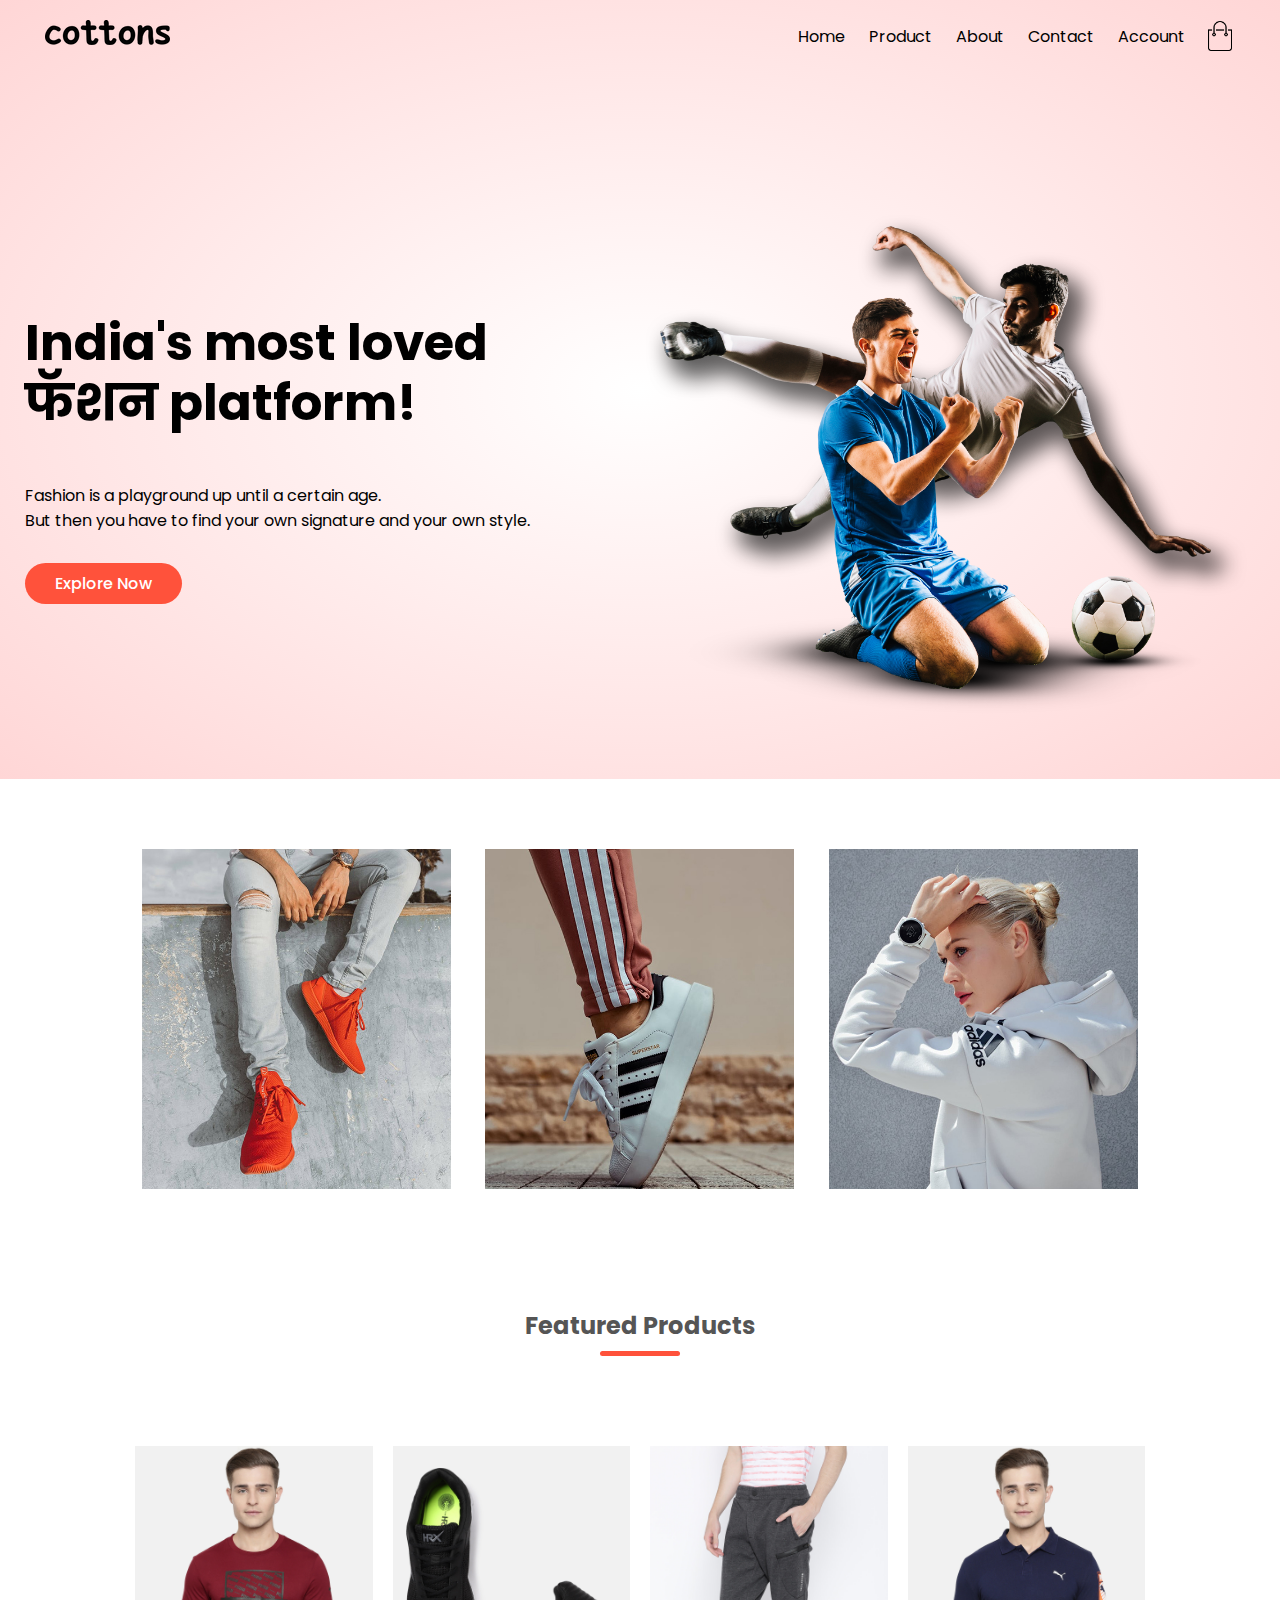
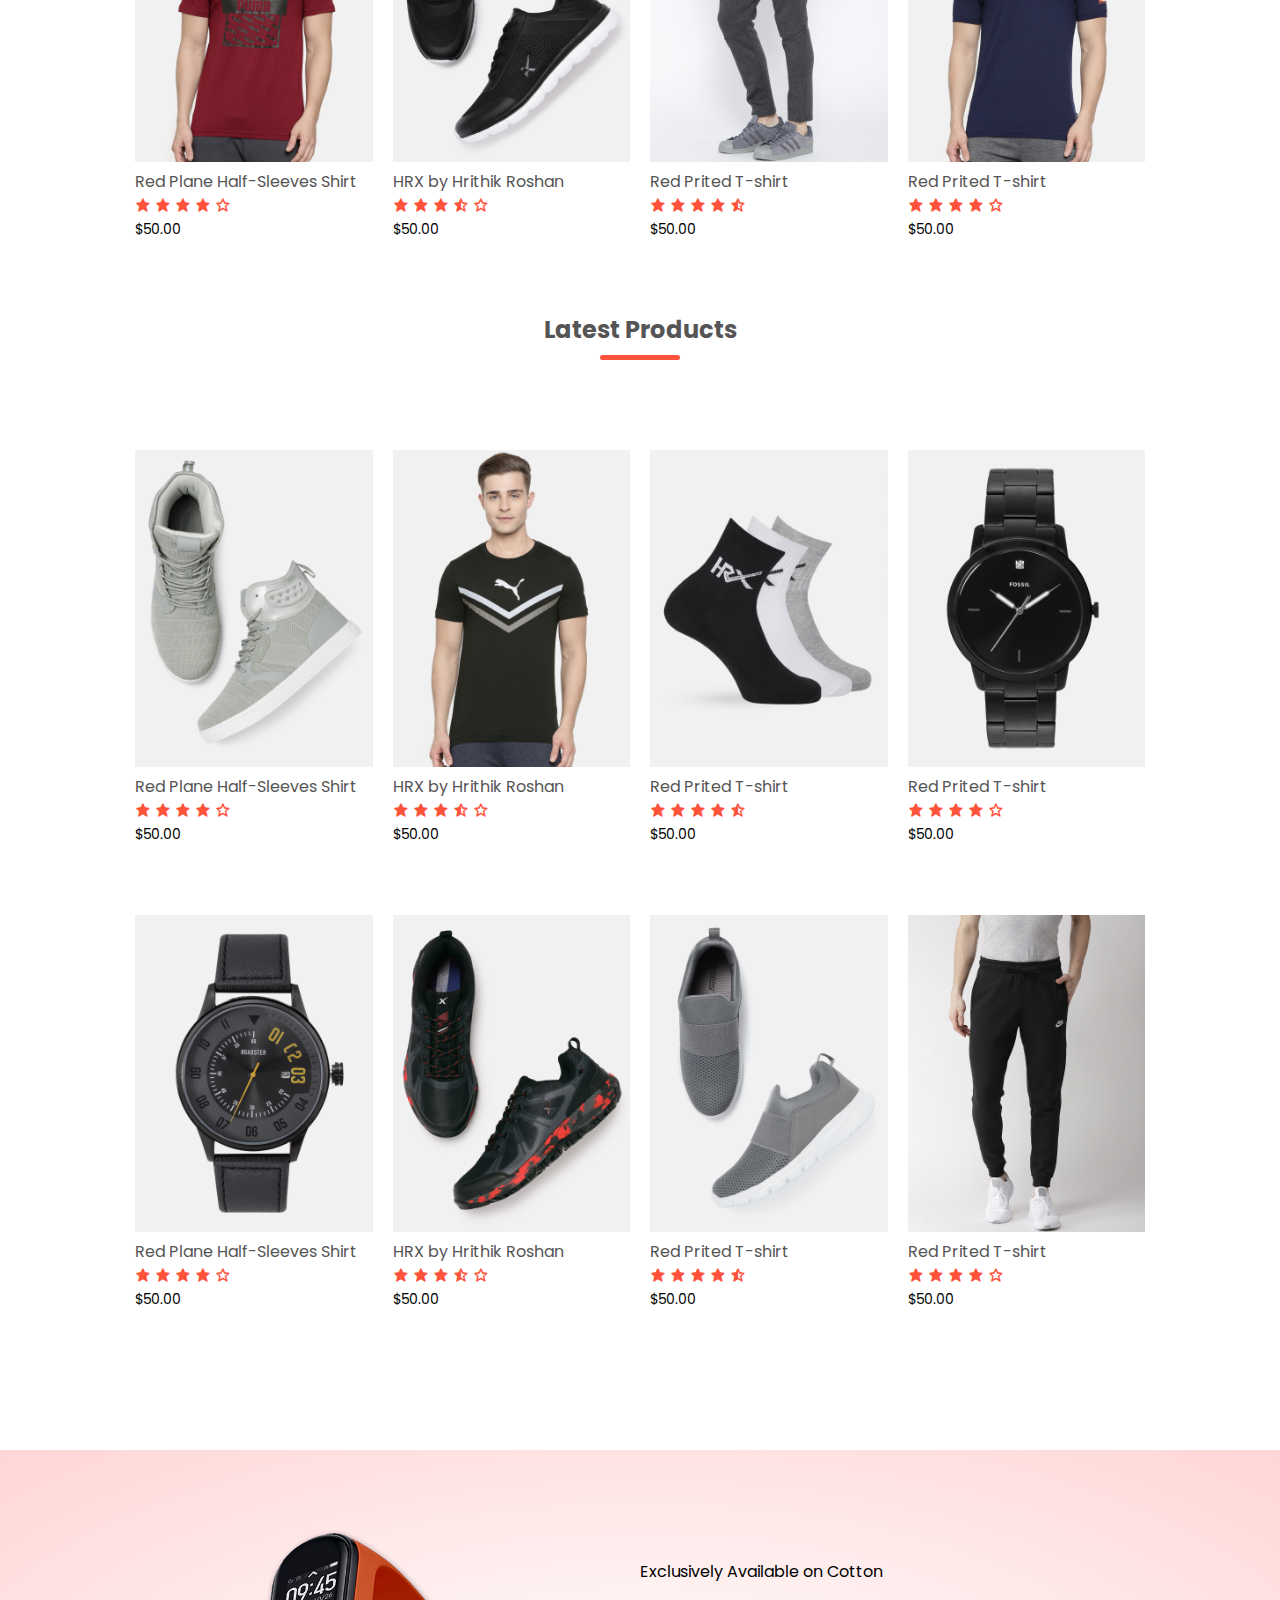
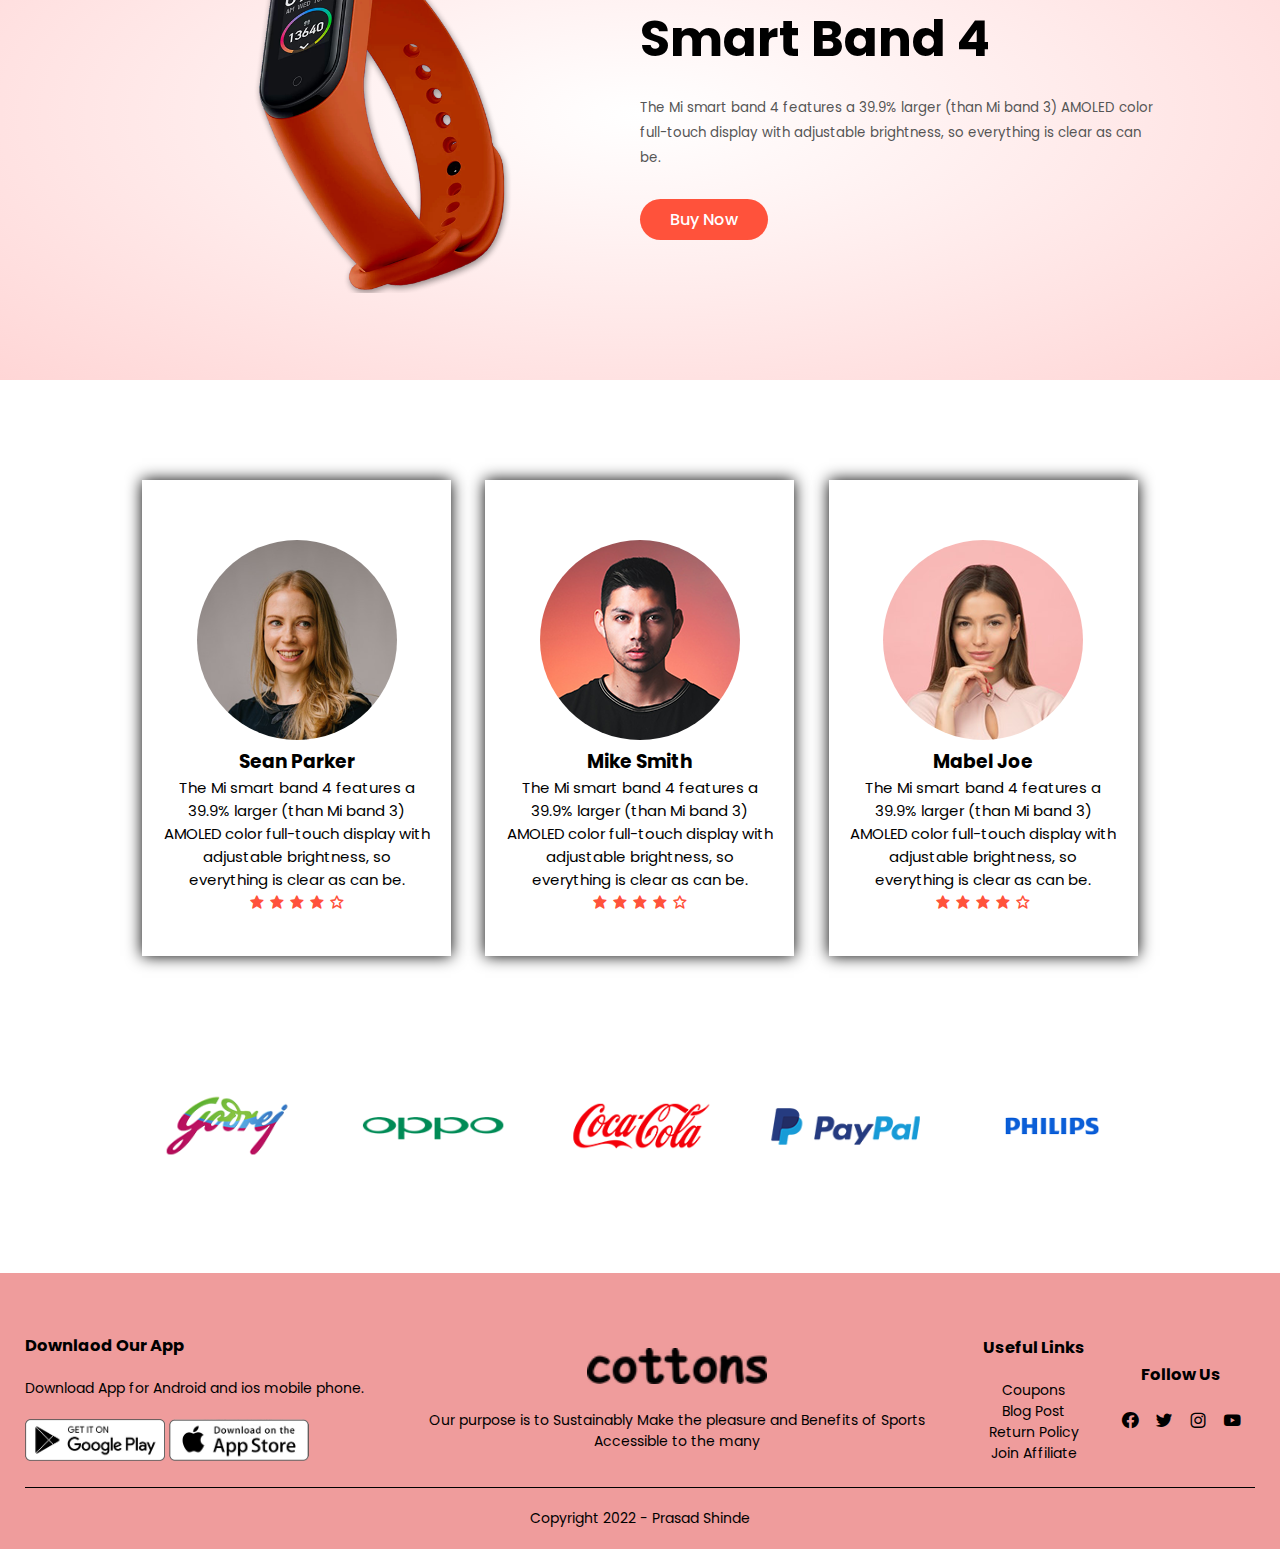
==== index.html @ d8db6fcf "Initial Commit" ====
<!DOCTYPE html>
<html lang="en">
<head>
    <meta charset="UTF-8">
    <meta http-equiv="X-UA-Compatible" content="IE=edge">
    <meta name="viewport" content="width=device-width, initial-scale=1.0">
    <title>E-commerce Website Design</title>
    <link rel="stylesheet" href="style.css">
    <link href="https://fonts.googleapis.com/css2?family=Alegreya&family=Poppins:wght@300;400;500;600;700&display=swap" 
    rel="stylesheet">
    <link href='https://unpkg.com/boxicons@2.1.4/css/boxicons.min.css' rel='stylesheet'>
</head>
<body>
<div class="header">
    <div class="container">
        <div class="navbar">
            <div class="logo">
            <img src="./images/logo.webp" width="125px">
            </div>
            
        <nav>
            <ul>
                <li><a href="#">Home</a></li>
                <li><a href="#">Product</a></li>
                <li><a href="#">About</a></li>
                <li><a href="#">Contact</a></li>
                <li><a href="#">Account</a></li>
            </ul>
        </nav>
        <img src="./images/cart.png" width="30px" height="30px">
        </div>
    <div class="row">
        <div class="col-2">
            <h1>India's most loved<br>
                फॅशन platform!</h1><br>
            <p>Fashion is a playground up until a certain age.<br> 
                But then you have to find your own signature and your own style.
            </p>
            <a href="#" class="btn">Explore Now</a>
        </div>
        <div class="col-2">
            <img src="./images/image1.png">
        </div>
    </div>
    </div>
</div>

    <div class="categories">
        <div class="small-container">

            <div class="row">
                <div class="col-3">
                     <img src="./images/category-1.jpg">
                </div>
                <div class="col-3">
                        <img src="./images/category-2.jpg">
                </div>
                <div class="col-3">
                        <img src="./images/category-3.jpg">
                </div>
            </div>
        </div>
    </div>

    <div class="small-container">
        <h2 class="title">Featured Products</h2>
        <div class="row">
            <div class="col-4">
                <img src="./images/product-1.jpg">
                <h4>Red Plane Half-Sleeves Shirt</h4>
                <div class="rating">
                    <i class='bx bxs-star'></i>
                    <i class='bx bxs-star'></i>
                    <i class='bx bxs-star'></i>
                    <i class='bx bxs-star'></i>
                    <i class='bx bx-star' ></i>
                </div>
                <p>$50.00</p>
            </div>
            <div class="col-4">
                <img src="./images/product-2.jpg">
                <h4>HRX by Hrithik Roshan</h4>
                <div class="rating">
                    <i class='bx bxs-star'></i>
                    <i class='bx bxs-star'></i>
                    <i class='bx bxs-star'></i>
                    <i class='bx bxs-star-half'></i>
                    <i class='bx bx-star' ></i>
                </div>
                <p>$50.00</p>
            </div><div class="col-4">
                <img src="./images/product-3.jpg">
                <h4>Red Prited T-shirt</h4>
                <div class="rating">
                    <i class='bx bxs-star'></i>
                    <i class='bx bxs-star'></i>
                    <i class='bx bxs-star'></i>
                    <i class='bx bxs-star'></i>
                    <i class='bx bxs-star-half'></i>
                </div>
                <p>$50.00</p>
            </div><div class="col-4">
                <img src="./images/product-4.jpg">
                <h4>Red Prited T-shirt</h4>
                <div class="rating">
                    <i class='bx bxs-star'></i>
                    <i class='bx bxs-star'></i>
                    <i class='bx bxs-star'></i>
                    <i class='bx bxs-star'></i>
                    <i class='bx bx-star' ></i>
                </div>
                <p>$50.00</p>
            </div>
        </div>
        <h2 class="title">Latest Products</h2>
        <div class="row">
            <div class="col-4">
                <img src="./images/product-5.jpg">
                <h4>Red Plane Half-Sleeves Shirt</h4>
                <div class="rating">
                    <i class='bx bxs-star'></i>
                    <i class='bx bxs-star'></i>
                    <i class='bx bxs-star'></i>
                    <i class='bx bxs-star'></i>
                    <i class='bx bx-star' ></i>
                </div>
                <p>$50.00</p>
            </div>
            <div class="col-4">
                <img src="./images/product-6.jpg">
                <h4>HRX by Hrithik Roshan</h4>
                <div class="rating">
                    <i class='bx bxs-star'></i>
                    <i class='bx bxs-star'></i>
                    <i class='bx bxs-star'></i>
                    <i class='bx bxs-star-half'></i>
                    <i class='bx bx-star' ></i>
                </div>
                <p>$50.00</p>
            </div><div class="col-4">
                <img src="./images/product-7.jpg">
                <h4>Red Prited T-shirt</h4>
                <div class="rating">
                    <i class='bx bxs-star'></i>
                    <i class='bx bxs-star'></i>
                    <i class='bx bxs-star'></i>
                    <i class='bx bxs-star'></i>
                    <i class='bx bxs-star-half'></i>
                </div>
                <p>$50.00</p>
            </div><div class="col-4">
                <img src="./images/product-8.jpg">
                <h4>Red Prited T-shirt</h4>
                <div class="rating">
                    <i class='bx bxs-star'></i>
                    <i class='bx bxs-star'></i>
                    <i class='bx bxs-star'></i>
                    <i class='bx bxs-star'></i>
                    <i class='bx bx-star' ></i>
                </div>
                <p>$50.00</p>
            </div>
        </div>
        <div class="row">
            <div class="col-4">
                <img src="./images/product-9.jpg">
                <h4>Red Plane Half-Sleeves Shirt</h4>
                <div class="rating">
                    <i class='bx bxs-star'></i>
                    <i class='bx bxs-star'></i>
                    <i class='bx bxs-star'></i>
                    <i class='bx bxs-star'></i>
                    <i class='bx bx-star' ></i>
                </div>
                <p>$50.00</p>
            </div>
            <div class="col-4">
                <img src="./images/product-10.jpg">
                <h4>HRX by Hrithik Roshan</h4>
                <div class="rating">
                    <i class='bx bxs-star'></i>
                    <i class='bx bxs-star'></i>
                    <i class='bx bxs-star'></i>
                    <i class='bx bxs-star-half'></i>
                    <i class='bx bx-star' ></i>
                </div>
                <p>$50.00</p>
            </div>
            <div class="col-4">
                <img src="./images/product-11.jpg">
                <h4>Red Prited T-shirt</h4>
                <div class="rating">
                    <i class='bx bxs-star'></i>
                    <i class='bx bxs-star'></i>
                    <i class='bx bxs-star'></i>
                    <i class='bx bxs-star'></i>
                    <i class='bx bxs-star-half'></i>
                </div>
                <p>$50.00</p>
            </div>
            <div class="col-4">
                <img src="./images/product-12.jpg">
                <h4>Red Prited T-shirt</h4>
                <div class="rating">
                    <i class='bx bxs-star'></i>
                    <i class='bx bxs-star'></i>
                    <i class='bx bxs-star'></i>
                    <i class='bx bxs-star'></i>
                    <i class='bx bx-star' ></i>
                </div>
                <p>$50.00</p>
            </div>
        </div>
    </div>


    <div>
        <div class="offer">
            <div class="small-container">
                <div class="row">
                <div class="col-2">
                    <img src="./images/exclusive.png" class="offer-img">
                </div>
                <div class="col-2">
                    <p>Exclusively Available on Cotton</p>
                    <h1>Smart Band 4</h1>
                    <small>The Mi smart band 4 features a 39.9% larger
                    (than Mi band 3) AMOLED color full-touch display with
                    adjustable brightness, so everything is clear as can be.</small><br>
                    <a href="#" class="btn">Buy Now</a>
                </div>
                </div>
            </div>
        </div>
    </div>

    <div class="testimonial">
        <div class="small-container">
            <div class="row">
                <div class="col-3">
                    <img src="./images/user-1.png">
                    <h3>Sean Parker</h3>
                    <p>The Mi smart band 4 features a 39.9% larger
                        (than Mi band 3) AMOLED color full-touch display with
                        adjustable brightness, so everything is clear as can be.
                    </p>
                        <div class="rating">
                            <i class='bx bxs-star'></i>
                            <i class='bx bxs-star'></i>
                            <i class='bx bxs-star'></i>
                            <i class='bx bxs-star'></i>
                            <i class='bx bx-star' ></i>
                        </div>
                </div>
                <div class="col-3">
                    <img src="./images/user-2.png">
                    <h3>Mike Smith</h3>
                    <p>The Mi smart band 4 features a 39.9% larger
                        (than Mi band 3) AMOLED color full-touch display with
                        adjustable brightness, so everything is clear as can be.
                    </p>
                        <div class="rating">
                            <i class='bx bxs-star'></i>
                            <i class='bx bxs-star'></i>
                            <i class='bx bxs-star'></i>
                            <i class='bx bxs-star'></i>
                            <i class='bx bx-star' ></i>
                        </div>
                </div>
                <div class="col-3">
                    <img src="./images/user-3.png">
                    <h3>Mabel Joe</h3>
                    <p>The Mi smart band 4 features a 39.9% larger
                        (than Mi band 3) AMOLED color full-touch display with
                        adjustable brightness, so everything is clear as can be.
                    </p>
                        <div class="rating">
                            <i class='bx bxs-star'></i>
                            <i class='bx bxs-star'></i>
                            <i class='bx bxs-star'></i>
                            <i class='bx bxs-star'></i>
                            <i class='bx bx-star' ></i>
                        </div>
                </div>
            </div>
        </div>
    </div>

    <div class="brands">
        <div class="small-container">
            <div class="row">
                <div class="col-5">
                    <img src="./images/logo-godrej.png">
                </div>
                <div class="col-5">
                    <img src="./images/logo-oppo.png">
                </div>
                <div class="col-5">
                    <img src="./images/logo-coca-cola.png">
                </div>
                <div class="col-5">
                    <img src="./images/logo-paypal.png">
                </div>
                <div class="col-5">
                    <img src="./images/logo-philips.png">
                </div>
            </div>
        </div>
    </div>


    <div class="footer">
        <div class="container">
            <div class="row">
                <div class="footer-col-1">
                    <h3>Downlaod Our App</h3>
                    <p>Download App for Android and ios mobile phone.</p>
                    <div class="app-logo">
                        <img src="./images/play-store.png">
                        <img src="./images/app-store.png">

                    </div>
                </div>
                <div class="footer-col-2">
                    <img src="./images/logo.webp">
                    <p>Our purpose is to Sustainably Make the pleasure and Benefits of Sports Accessible to the many</p>
                </div>
                <div class="footer-col-3">
                    <h3>Useful Links</h3>
                        <a href="#">Coupons</a><br>
                        <a href="#">Blog Post</a><br>
                        <a href="#">Return Policy</a><br>
                        <a href="#">Join Affiliate</a><br>
                </div>
                <div class="footer-col-4">
                    <h3>Follow Us</h3>
                    <a href="#"><i class='bx bxl-facebook-circle'></i></a>
                    <a href="#"><i class='bx bxl-twitter'></i></a>
                    <a href="#"><i class='bx bxl-instagram'></i></a>
                    <a href="#"><i class='bx bxl-youtube'></i></a>
                </div>
            </div>
            <hr>
            <p class="copyright">Copyright 2022 - Prasad Shinde</p>
        </div>
    </div>
</body>
</html>
---- style.css ----
*{
    margin: 0;
    padding: 0;
    box-sizing: border-box;
}

body{
    font-family: 'Poppins', sans-serif;
}
.navbar{
    display: flex;
    align-items: center;
    padding: 20px;
}
nav{
    flex: 1;
    text-align: right;
}
nav ul{
    display: inline-block;
    list-style-type: none;
}
nav ul li{
    display: inline-block;
    margin-right: 20px;
}
a{
    text-decoration: none;
    color: black;
}

.container{
    max-width: 1300px;
    margin: auto;
    padding-left: 25px;
    padding-right: 25px;
}
.row{
    display: flex;
    align-items: center;
    flex-wrap: wrap;
    justify-content: space-around;
}
.col-2{
    flex-basis: 50%;
    min-width: 300px;
}
.col-2 img{
    max-width: 100%;
    padding: 50px 0;
}
.col-2 h1{
    font-size: 50px;
    line-height: 60px;
    margin: 25px 0;
}
.btn{
    display: inline-block;
    background: #ff523b;
    color: #fff;
    padding: 8px 30px;
    margin: 30px 0;
    border-radius: 30px;
    font-weight: 500;
    transition: background-color 1s;
}
.btn:hover {
  background-color: #004369;
}
.header{
    background: radial-gradient(#fff, #ffd6d6);
}
.header .row{
    margin-top: 70px;
}

.categories{
    margin: 70px 0;
}
.col-3{
    flex-basis: 30%;
    min-width: 250px;
    margin-bottom: 30px;
}
.col-3 img{
    width: 100%;
}
.small-container{
    max-width: 1080px;
    margin: auto;
    padding-left: 25px;
    padding-right: 25px;
}

.col-4{
    flex-basis: 25%;
    padding: 10px;
    min-width: 200px;
    margin-bottom: 50px;
    transition: transform 0.5s;
}
.col-4 img{
    width: 100%;
}
.title{
    text-align: center;
    margin: 0 auto 80px;
    position: relative;
    line-height: 60px;
    color: #555;
}
.title::after{
    content:'';
    background: #ff523b;
    width: 80px;
    height: 5px;
    border-radius: 5px;
    position: absolute;
    bottom: 0;
    left: 50%;
    transform: translate(-50%);
}

h4{
    color: #555;
    font-weight: normal;
}
.col-4 p{
    font-size: 14px;
}
.col-4:hover{
    transform: translateY(-5px);
}

.rating .bx{
    color: #ff523b;
}

.offer{
    background: radial-gradient(#fff, #ffd6d6);
    margin-top: 80px;
    padding: 30px 0;
    font-weight: 400;
}
.offer .offer-img{
    padding: 50px;
}
small{
    color: #555;
}

.testimonial{
    padding-top: 100px;
}
.testimonial .col-3{
    text-align: center;
    padding: 40px 20px;
    box-shadow: 0 0 15px 0px black;
    cursor: pointer;
    transition: transform 0.5s;
}
.testimonial .col-3:hover{
    transform: translateY(-10px);
}
.testimonial .col-3 p{
    font-size: 15px;
}
.testimonial .col-3 img{
    width: 200px;
    text-align: center;
    margin-top: 20px;
    border-radius: 50%;
}

.brands{
    margin: 100px auto;
}
.col-5{
    width: 160px;
}
.col-5 img{
    width: 100%;
    cursor: pointer;
}

.footer{
    background: rgb(239, 156, 156);
    color: #000;
    font-size: 14px;
    padding: 60px 0 20px;
}
.footer p{
    color: #000;
}
.footer h3{
    margin-bottom: 20px;
}
.footer-col-1{
    flex-basis: 30%;
}
.footer-col-2{
    flex: 1;
    text-align: center;
}
.footer-col-2 img{
    width: 180px;
    margin-bottom: 20px;
}

.footer-col-3, .footer-col-4{
    flex-basis: 12%;
    text-align: center;
}

.footer-col-4 a{
    font-size: 20px;
    padding: 5px  ;
}
.app-logo{
    margin-top: 20px;
}
.app-logo img{
    width: 140px;
}
.app-logo{
    margin-top: 20px;
}
.app-logo img{
    width: 140px;
}
.footer hr{
    border: none;
    background: #000000;
    height: 1px;
    margin: 20px 0;
}
.copyright{
    text-align: center;
}



.row-2{
    justify-content: space-between;
    margin: 100px auto 50px;
}
select{
    border: 1px solid #ff523b;
    padding: 5px;
}
select:focus{
    outline: none;
}
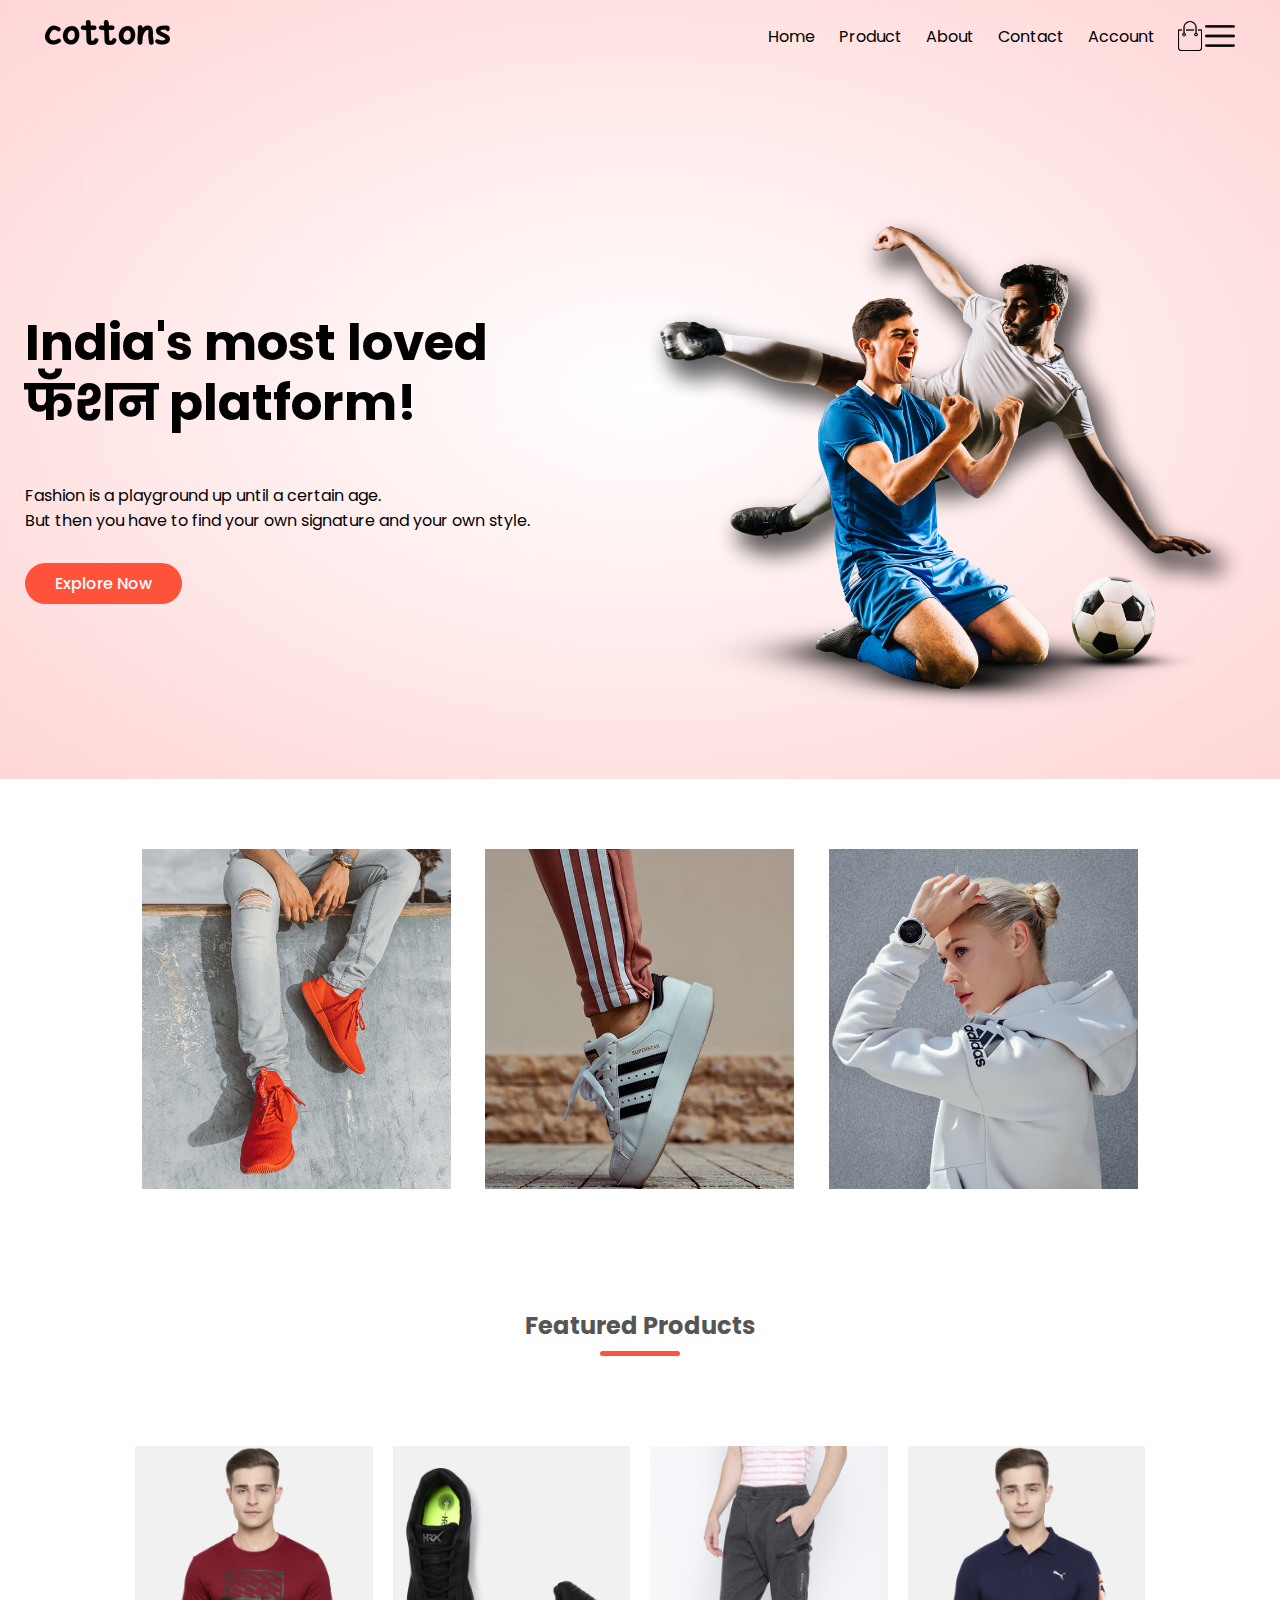
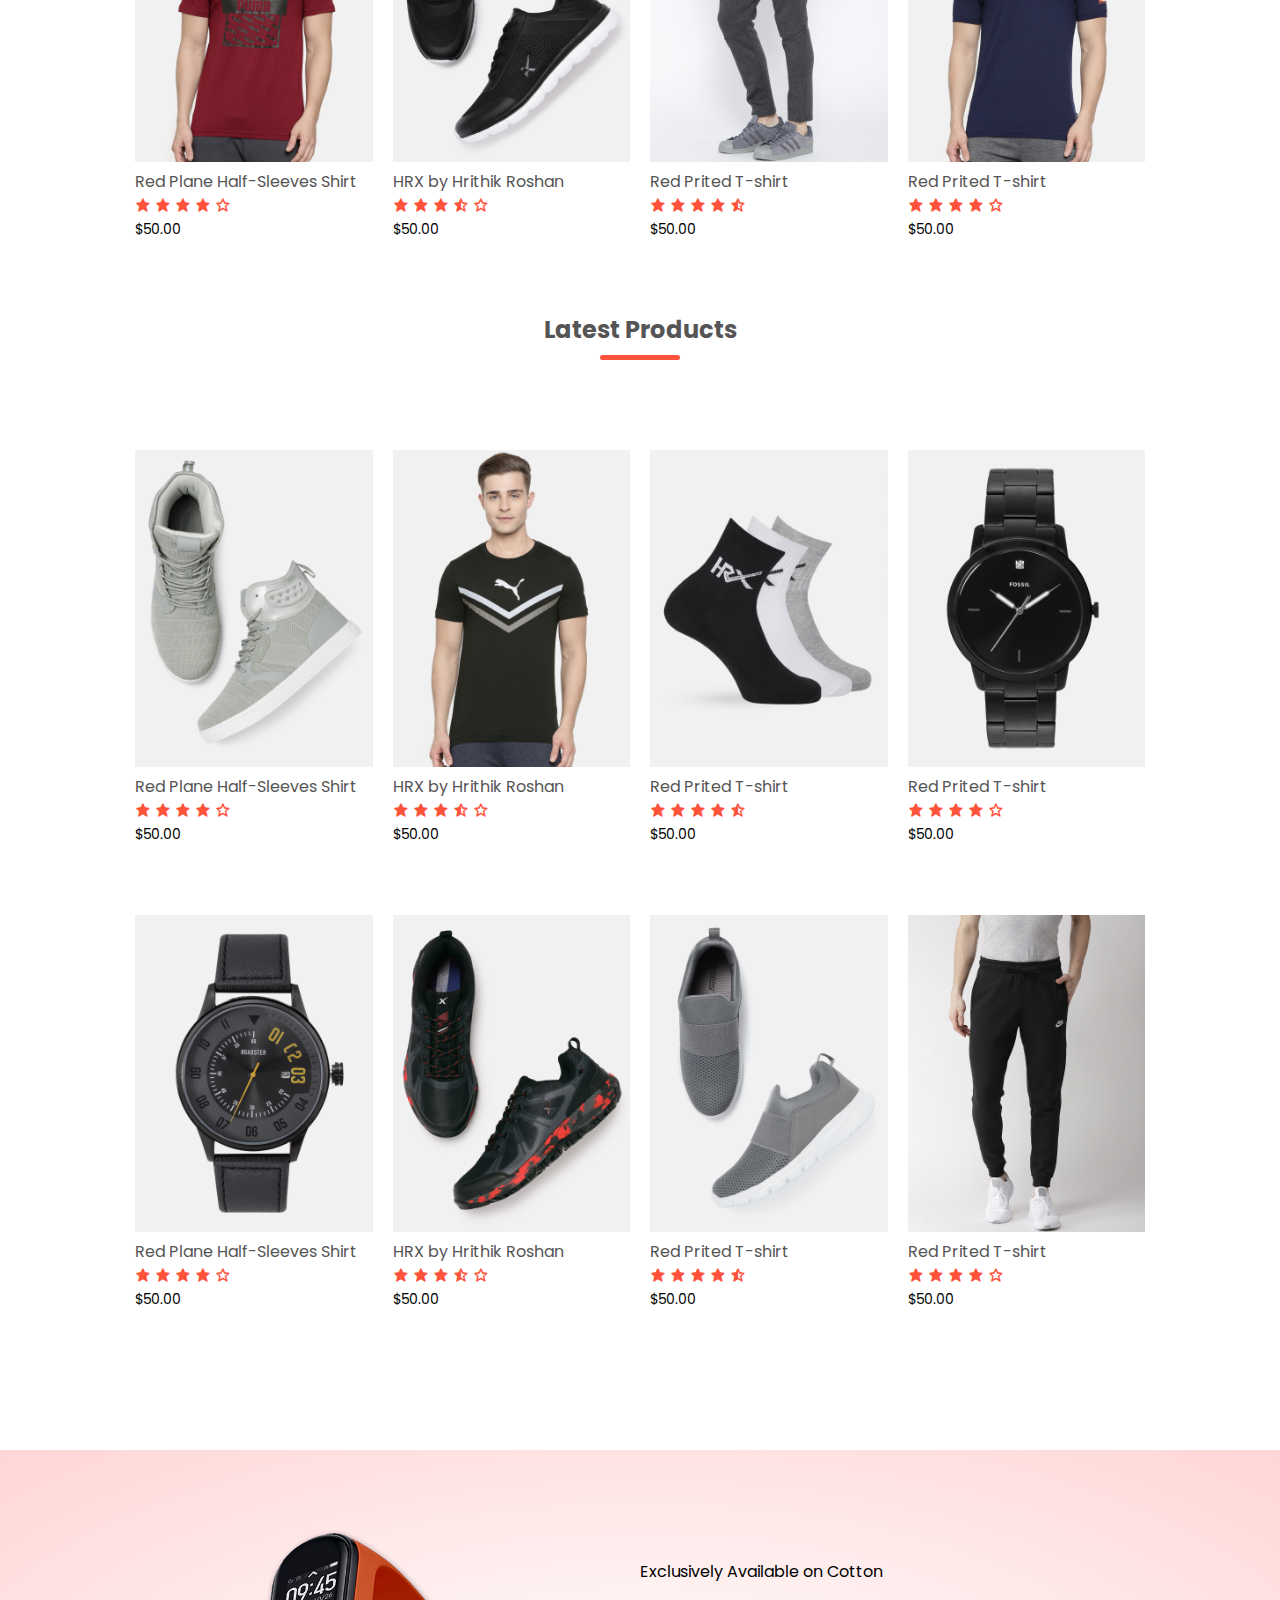
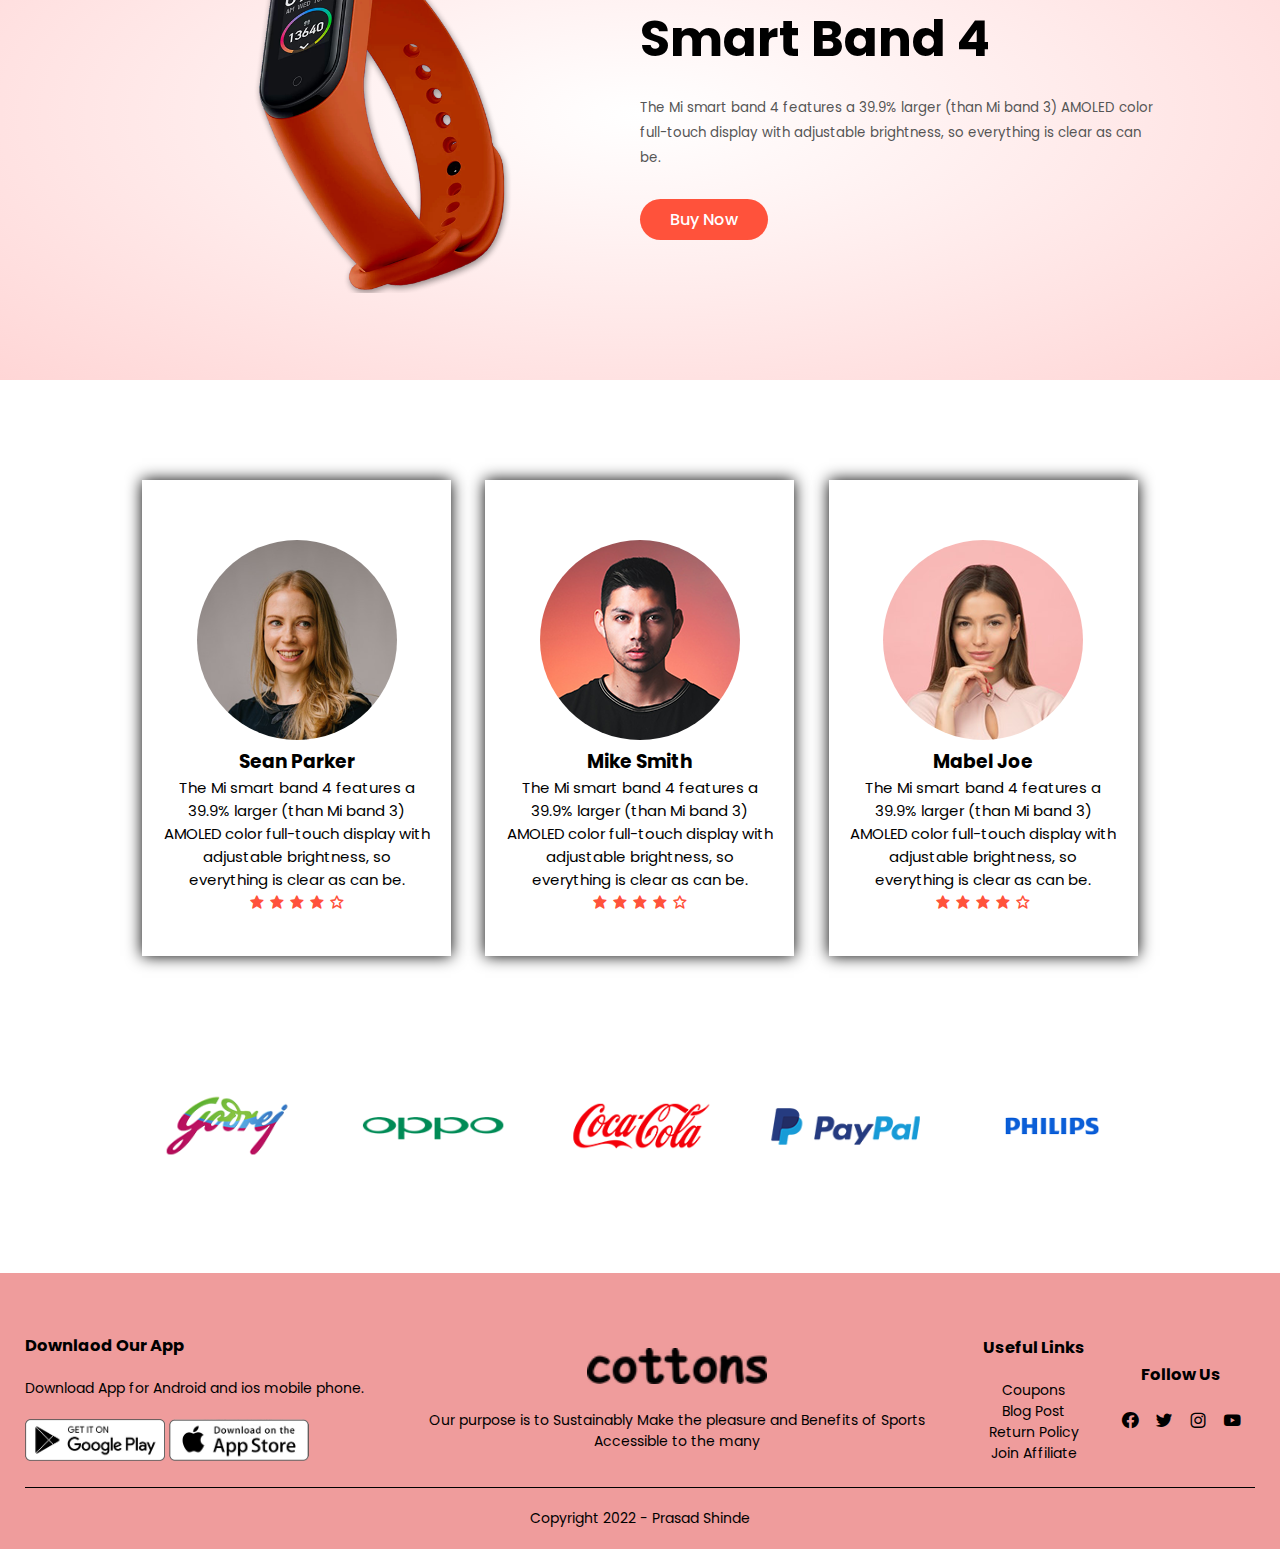
==== commit ee32742e: "Add menu" ====
--- a/index.html
+++ b/index.html
@@ -28,6 +28,8 @@
             </ul>
         </nav>
         <img src="./images/cart.png" width="30px" height="30px">
+        <img src="./images/menu.png" width="30px" height="30px">
+
         </div>
     <div class="row">
         <div class="col-2">
